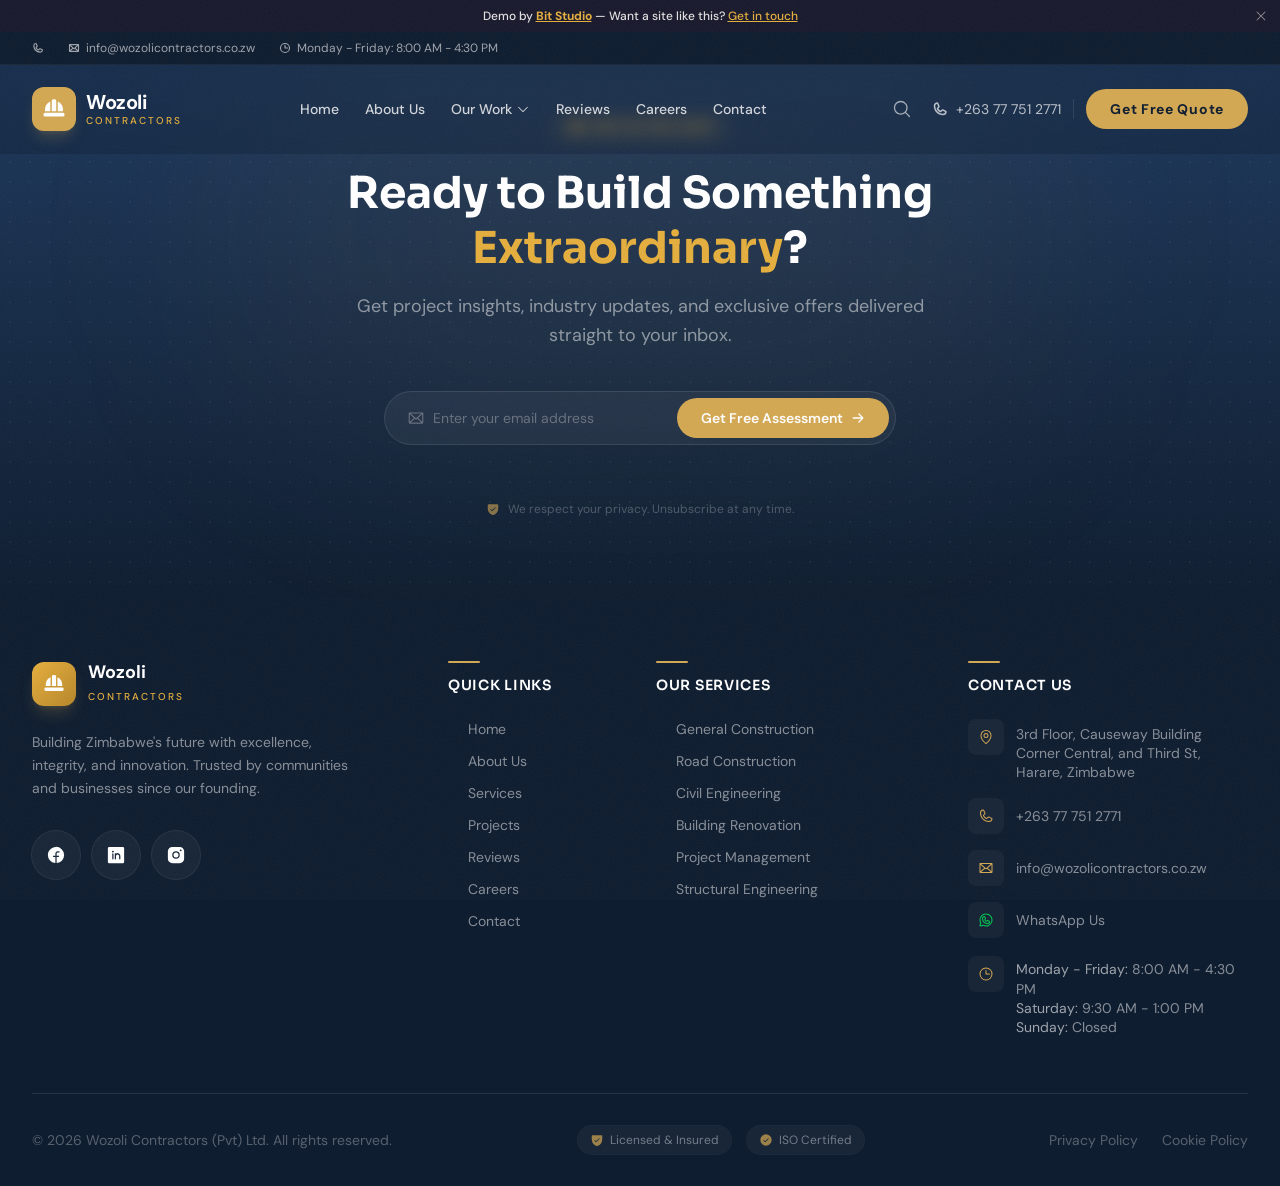
==== index.html @ 94a9c68b "Bit Studio deploy" ====
<!DOCTYPE html>
<html lang="en">
  <head>
    <meta charset="UTF-8" />
    <link rel="icon" type="image/svg+xml" href="/favicon.svg" />
    <meta name="viewport" content="width=device-width, initial-scale=1.0" />
    <meta name="description" content="__META_DESCRIPTION__" />
    <meta name="keywords" content="__META_KEYWORDS__" />
    <meta property="og:title" content="__OG_TITLE__" />
    <meta property="og:description" content="__OG_DESCRIPTION__" />
    <meta property="og:image" content="https://images.unsplash.com/photo-1504307651254-35680f356dfd?w=1200" />
    <meta property="og:type" content="website" />
    <meta name="twitter:card" content="summary_large_image" />
    <title>__PAGE_TITLE__</title>
    <link rel="preconnect" href="https://fonts.googleapis.com" />
    <link rel="preconnect" href="https://fonts.gstatic.com" crossorigin />
    <link href="https://fonts.googleapis.com/css2?family=Outfit:wght@300;400;500;600;700;800;900&family=Space+Grotesk:wght@300;400;500;600;700&family=DM+Sans:wght@300;400;500;600;700&family=Sora:wght@300;400;500;600;700;800&display=swap" rel="stylesheet" />
    <script type="module" crossorigin src="/assets/index-SXyRCr3o.js"></script>
    <link rel="stylesheet" crossorigin href="/assets/index-DjnCHHVt.css">
  </head>
  <body>
    <div id="root"></div>
  </body>
</html>
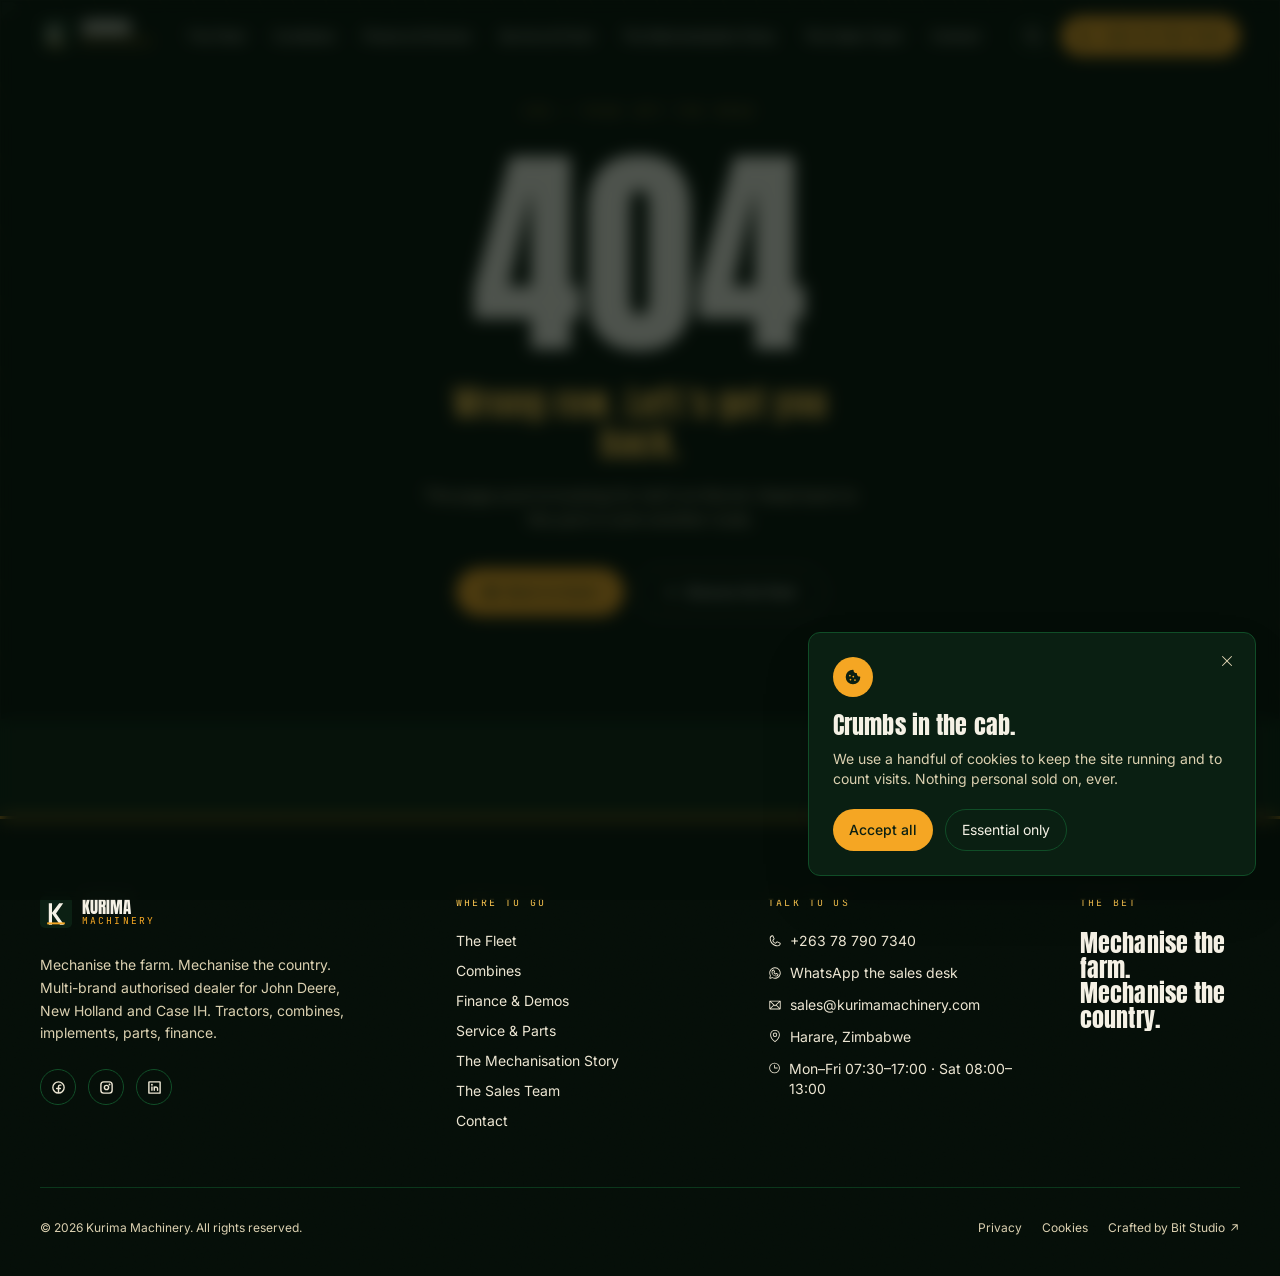
==== commit 48f2dd4e: "Bespoke rebuild — pilot wave" ====
--- a/index.html
+++ b/index.html
@@ -3,20 +3,52 @@
   <head>
     <meta charset="UTF-8" />
     <link rel="icon" type="image/svg+xml" href="/favicon.svg" />
-    <meta name="viewport" content="width=device-width, initial-scale=1.0" />
-    <meta name="description" content="__META_DESCRIPTION__" />
-    <meta name="keywords" content="__META_KEYWORDS__" />
-    <meta property="og:title" content="__OG_TITLE__" />
-    <meta property="og:description" content="__OG_DESCRIPTION__" />
-    <meta property="og:image" content="https://images.unsplash.com/photo-1504307651254-35680f356dfd?w=1200" />
+    <meta name="viewport" content="width=device-width, initial-scale=1.0, viewport-fit=cover" />
+    <meta name="theme-color" content="#0A1F12" />
+
+    <title>Kurima Machinery — John Deere · New Holland · Case IH Dealer | Zimbabwe</title>
+    <meta name="description" content="Multi-brand tractor and combine harvester dealership in Zimbabwe. Authorised John Deere, New Holland and Case IH equipment, parts and service. Mechanise the farm. Mechanise the country." />
+    <meta name="keywords" content="Kurima Machinery, John Deere Zimbabwe, New Holland Zimbabwe, Case IH Zimbabwe, tractor dealer Harare, combine harvester, farm equipment, agricultural machinery Zimbabwe, tractor parts, finance demos" />
+    <meta name="author" content="Kurima Machinery" />
+    <meta name="robots" content="index, follow" />
+
+    <!-- Open Graph -->
     <meta property="og:type" content="website" />
+    <meta property="og:site_name" content="Kurima Machinery" />
+    <meta property="og:title" content="Kurima Machinery — Mechanise the farm. Mechanise the country." />
+    <meta property="og:description" content="Authorised John Deere, New Holland and Case IH tractors and combines. Service, parts, finance and demos across Zimbabwe." />
+    <meta property="og:image" content="https://images.unsplash.com/photo-1606739211185-2c846d734a6d?w=1800&q=80" />
+    <meta property="og:url" content="https://demo-kurima-machinery.onrender.com" />
+
+    <!-- Twitter -->
     <meta name="twitter:card" content="summary_large_image" />
-    <title>__PAGE_TITLE__</title>
+    <meta name="twitter:title" content="Kurima Machinery — Multi-brand Tractor & Combine Dealer" />
+    <meta name="twitter:description" content="John Deere · New Holland · Case IH. Mechanise the farm. Mechanise the country." />
+
+    <!-- Preconnect fonts -->
     <link rel="preconnect" href="https://fonts.googleapis.com" />
     <link rel="preconnect" href="https://fonts.gstatic.com" crossorigin />
-    <link href="https://fonts.googleapis.com/css2?family=Outfit:wght@300;400;500;600;700;800;900&family=Space+Grotesk:wght@300;400;500;600;700&family=DM+Sans:wght@300;400;500;600;700&family=Sora:wght@300;400;500;600;700;800&display=swap" rel="stylesheet" />
-    <script type="module" crossorigin src="/assets/index-SXyRCr3o.js"></script>
-    <link rel="stylesheet" crossorigin href="/assets/index-DjnCHHVt.css">
+    <link href="https://fonts.googleapis.com/css2?family=Anton&family=Inter+Tight:wght@400;500;600;700;800&family=Inter:wght@400;500;600;700&family=JetBrains+Mono:wght@400;500;600&display=swap" rel="stylesheet" />
+
+    <!-- JSON-LD -->
+    <script type="application/ld+json">
+      {
+        "@context": "https://schema.org",
+        "@type": "AutomotiveBusiness",
+        "name": "Kurima Machinery",
+        "description": "Multi-brand tractor and combine harvester dealership: John Deere, New Holland, Case IH. Serving Zimbabwe.",
+        "telephone": "+263787907340",
+        "email": "sales@kurimamachinery.com",
+        "address": {
+          "@type": "PostalAddress",
+          "addressLocality": "Harare",
+          "addressCountry": "ZW"
+        },
+        "areaServed": "Zimbabwe"
+      }
+    </script>
+    <script type="module" crossorigin src="/assets/index-CmF4WWGg.js"></script>
+    <link rel="stylesheet" crossorigin href="/assets/index-Dj3iNRfw.css">
   </head>
   <body>
     <div id="root"></div>
--- a/assets/index-Dj3iNRfw.css
+++ b/assets/index-Dj3iNRfw.css
@@ -0,0 +1 @@
+/*! tailwindcss v4.3.0 | MIT License | https://tailwindcss.com */@layer properties{@supports (((-webkit-hyphens:none)) and (not (margin-trim:inline))) or ((-moz-orient:inline) and (not (color:rgb(from red r g b)))){*,:before,:after,::backdrop{--tw-space-y-reverse:0;--tw-divide-y-reverse:0;--tw-border-style:solid;--tw-gradient-position:initial;--tw-gradient-from:#0000;--tw-gradient-via:#0000;--tw-gradient-to:#0000;--tw-gradient-stops:initial;--tw-gradient-via-stops:initial;--tw-gradient-from-position:0%;--tw-gradient-via-position:50%;--tw-gradient-to-position:100%;--tw-leading:initial;--tw-font-weight:initial;--tw-tracking:initial;--tw-shadow:0 0 #0000;--tw-shadow-color:initial;--tw-shadow-alpha:100%;--tw-inset-shadow:0 0 #0000;--tw-inset-shadow-color:initial;--tw-inset-shadow-alpha:100%;--tw-ring-color:initial;--tw-ring-shadow:0 0 #0000;--tw-inset-ring-color:initial;--tw-inset-ring-shadow:0 0 #0000;--tw-ring-inset:initial;--tw-ring-offset-width:0px;--tw-ring-offset-color:#fff;--tw-ring-offset-shadow:0 0 #0000;--tw-blur:initial;--tw-brightness:initial;--tw-contrast:initial;--tw-grayscale:initial;--tw-hue-rotate:initial;--tw-invert:initial;--tw-opacity:initial;--tw-saturate:initial;--tw-sepia:initial;--tw-drop-shadow:initial;--tw-drop-shadow-color:initial;--tw-drop-shadow-alpha:100%;--tw-drop-shadow-size:initial;--tw-backdrop-blur:initial;--tw-backdrop-brightness:initial;--tw-backdrop-contrast:initial;--tw-backdrop-grayscale:initial;--tw-backdrop-hue-rotate:initial;--tw-backdrop-invert:initial;--tw-backdrop-opacity:initial;--tw-backdrop-saturate:initial;--tw-backdrop-sepia:initial;--tw-duration:initial;--tw-translate-x:0;--tw-translate-y:0;--tw-translate-z:0}}}@layer theme{:root,:host{--font-sans:ui-sans-serif, system-ui, sans-serif, "Apple Color Emoji", "Segoe UI Emoji", "Segoe UI Symbol", "Noto Color Emoji";--font-mono:"JetBrains Mono", ui-monospace, monospace;--color-amber-300:#f5c04d;--color-amber-400:#f5a623;--color-amber-500:#dc8d0b;--color-black:#000;--color-white:#fff;--spacing:.25rem;--container-md:28rem;--container-2xl:42rem;--text-xs:.75rem;--text-xs--line-height:calc(1 / .75);--text-sm:.875rem;--text-sm--line-height:calc(1.25 / .875);--text-base:1rem;--text-base--line-height: 1.5 ;--text-lg:1.125rem;--text-lg--line-height:calc(1.75 / 1.125);--text-xl:1.25rem;--text-xl--line-height:calc(1.75 / 1.25);--text-2xl:1.5rem;--text-2xl--line-height:calc(2 / 1.5);--text-3xl:1.875rem;--text-3xl--line-height: 1.2 ;--text-4xl:2.25rem;--text-4xl--line-height:calc(2.5 / 2.25);--text-5xl:3rem;--text-5xl--line-height:1;--text-6xl:3.75rem;--text-6xl--line-height:1;--text-7xl:4.5rem;--text-7xl--line-height:1;--font-weight-medium:500;--font-weight-bold:700;--tracking-tight:-.025em;--tracking-wide:.025em;--leading-tight:1.25;--leading-relaxed:1.625;--radius-md:.375rem;--radius-lg:.5rem;--radius-xl:.75rem;--animate-bounce:bounce 1s infinite;--blur-sm:8px;--blur-md:12px;--default-transition-duration:.15s;--default-transition-timing-function:cubic-bezier(.4, 0, .2, 1);--default-font-family:var(--font-sans);--default-mono-font-family:var(--font-mono);--color-soil-500:#1b7a3e;--color-soil-700:#104d27;--color-soil-800:#0a361b;--color-soil-900:#0a1f12;--color-soil-950:#050e08;--color-paper-50:#faf7ef;--color-paper-100:#f5f1e5;--color-paper-200:#ece5d2;--color-paper-300:#dbd0b0;--color-ink-700:#1c2c22;--color-ink-500:#4a5950;--color-deere:#367c2b;--color-holland:#003f87;--color-case:#c8001a;--font-display:"Anton", "Impact", sans-serif;--font-heading:"Inter Tight", system-ui, sans-serif;--font-body:"Inter", system-ui, sans-serif}}@layer base{*,:after,:before,::backdrop{box-sizing:border-box;border:0 solid;margin:0;padding:0}::file-selector-button{box-sizing:border-box;border:0 solid;margin:0;padding:0}html,:host{-webkit-text-size-adjust:100%;-moz-tab-size:4;tab-size:4;line-height:1.5;font-family:var(--default-font-family,ui-sans-serif, system-ui, sans-serif, "Apple Color Emoji", "Segoe UI Emoji", "Segoe UI Symbol", "Noto Color Emoji");font-feature-settings:var(--default-font-feature-settings,normal);font-variation-settings:var(--default-font-variation-settings,normal);-webkit-tap-highlight-color:transparent}hr{height:0;color:inherit;border-top-width:1px}abbr:where([title]){-webkit-text-decoration:underline dotted;text-decoration:underline dotted}h1,h2,h3,h4,h5,h6{font-size:inherit;font-weight:inherit}a{color:inherit;-webkit-text-decoration:inherit;text-decoration:inherit}b,strong{font-weight:bolder}code,kbd,samp,pre{font-family:var(--default-mono-font-family,ui-monospace, SFMono-Regular, Menlo, Monaco, Consolas, "Liberation Mono", "Courier New", monospace);font-feature-settings:var(--default-mono-font-feature-settings,normal);font-variation-settings:var(--default-mono-font-variation-settings,normal);font-size:1em}small{font-size:80%}sub,sup{vertical-align:baseline;font-size:75%;line-height:0;position:relative}sub{bottom:-.25em}sup{top:-.5em}table{text-indent:0;border-color:inherit;border-collapse:collapse}:-moz-focusring{outline:auto}progress{vertical-align:baseline}summary{display:list-item}ol,ul,menu{list-style:none}img,svg,video,canvas,audio,iframe,embed,object{vertical-align:middle;display:block}img,video{max-width:100%;height:auto}button,input,select,optgroup,textarea{font:inherit;font-feature-settings:inherit;font-variation-settings:inherit;letter-spacing:inherit;color:inherit;opacity:1;background-color:#0000;border-radius:0}::file-selector-button{font:inherit;font-feature-settings:inherit;font-variation-settings:inherit;letter-spacing:inherit;color:inherit;opacity:1;background-color:#0000;border-radius:0}:where(select:is([multiple],[size])) optgroup{font-weight:bolder}:where(select:is([multiple],[size])) optgroup option{padding-inline-start:20px}::file-selector-button{margin-inline-end:4px}::placeholder{opacity:1}@supports (not ((-webkit-appearance:-apple-pay-button))) or (contain-intrinsic-size:1px){::placeholder{color:currentColor}@supports (color:color-mix(in lab,red,red)){::placeholder{color:color-mix(in oklab,currentcolor 50%,transparent)}}}textarea{resize:vertical}::-webkit-search-decoration{-webkit-appearance:none}::-webkit-date-and-time-value{min-height:1lh;text-align:inherit}::-webkit-datetime-edit{display:inline-flex}::-webkit-datetime-edit-fields-wrapper{padding:0}::-webkit-datetime-edit{padding-block:0}::-webkit-datetime-edit-year-field{padding-block:0}::-webkit-datetime-edit-month-field{padding-block:0}::-webkit-datetime-edit-day-field{padding-block:0}::-webkit-datetime-edit-hour-field{padding-block:0}::-webkit-datetime-edit-minute-field{padding-block:0}::-webkit-datetime-edit-second-field{padding-block:0}::-webkit-datetime-edit-millisecond-field{padding-block:0}::-webkit-datetime-edit-meridiem-field{padding-block:0}::-webkit-calendar-picker-indicator{line-height:1}:-moz-ui-invalid{box-shadow:none}button,input:where([type=button],[type=reset],[type=submit]){-webkit-appearance:button;-moz-appearance:button;appearance:button}::file-selector-button{-webkit-appearance:button;-moz-appearance:button;appearance:button}::-webkit-inner-spin-button{height:auto}::-webkit-outer-spin-button{height:auto}[hidden]:where(:not([hidden=until-found])){display:none!important}}@layer components;@layer utilities{.absolute{position:absolute}.fixed{position:fixed}.relative{position:relative}.static{position:static}.inset-0{inset:calc(var(--spacing) * 0)}.inset-x-0{inset-inline:calc(var(--spacing) * 0)}.inset-x-4{inset-inline:calc(var(--spacing) * 4)}.-top-6{top:calc(var(--spacing) * -6)}.top-0{top:calc(var(--spacing) * 0)}.top-1{top:calc(var(--spacing) * 1)}.top-2{top:calc(var(--spacing) * 2)}.top-3{top:calc(var(--spacing) * 3)}.top-4{top:calc(var(--spacing) * 4)}.top-5{top:calc(var(--spacing) * 5)}.top-10{top:calc(var(--spacing) * 10)}.top-20{top:calc(var(--spacing) * 20)}.-right-6{right:calc(var(--spacing) * -6)}.-right-10{right:calc(var(--spacing) * -10)}.right-0{right:calc(var(--spacing) * 0)}.right-3{right:calc(var(--spacing) * 3)}.right-4{right:calc(var(--spacing) * 4)}.right-6{right:calc(var(--spacing) * 6)}.-bottom-6{bottom:calc(var(--spacing) * -6)}.-bottom-10{bottom:calc(var(--spacing) * -10)}.bottom-0{bottom:calc(var(--spacing) * 0)}.bottom-2{bottom:calc(var(--spacing) * 2)}.bottom-4{bottom:calc(var(--spacing) * 4)}.bottom-6{bottom:calc(var(--spacing) * 6)}.-left-6{left:calc(var(--spacing) * -6)}.-left-10{left:calc(var(--spacing) * -10)}.left-0{left:calc(var(--spacing) * 0)}.left-1\.5{left:calc(var(--spacing) * 1.5)}.left-3{left:calc(var(--spacing) * 3)}.left-5{left:calc(var(--spacing) * 5)}.z-40{z-index:40}.z-50{z-index:50}.z-\[60\]{z-index:60}.z-\[61\]{z-index:61}.mx-auto{margin-inline:auto}.mt-0\.5{margin-top:calc(var(--spacing) * .5)}.mt-1{margin-top:calc(var(--spacing) * 1)}.mt-2{margin-top:calc(var(--spacing) * 2)}.mt-3{margin-top:calc(var(--spacing) * 3)}.mt-4{margin-top:calc(var(--spacing) * 4)}.mt-5{margin-top:calc(var(--spacing) * 5)}.mt-6{margin-top:calc(var(--spacing) * 6)}.mt-7{margin-top:calc(var(--spacing) * 7)}.mt-8{margin-top:calc(var(--spacing) * 8)}.mt-9{margin-top:calc(var(--spacing) * 9)}.mt-10{margin-top:calc(var(--spacing) * 10)}.mt-12{margin-top:calc(var(--spacing) * 12)}.mt-14{margin-top:calc(var(--spacing) * 14)}.mt-16{margin-top:calc(var(--spacing) * 16)}.mt-24{margin-top:calc(var(--spacing) * 24)}.mr-3{margin-right:calc(var(--spacing) * 3)}.mb-1{margin-bottom:calc(var(--spacing) * 1)}.mb-1\.5{margin-bottom:calc(var(--spacing) * 1.5)}.mb-2{margin-bottom:calc(var(--spacing) * 2)}.mb-3{margin-bottom:calc(var(--spacing) * 3)}.mb-4{margin-bottom:calc(var(--spacing) * 4)}.mb-5{margin-bottom:calc(var(--spacing) * 5)}.mb-6{margin-bottom:calc(var(--spacing) * 6)}.mb-7{margin-bottom:calc(var(--spacing) * 7)}.mb-8{margin-bottom:calc(var(--spacing) * 8)}.mb-10{margin-bottom:calc(var(--spacing) * 10)}.mb-12{margin-bottom:calc(var(--spacing) * 12)}.mb-14{margin-bottom:calc(var(--spacing) * 14)}.block{display:block}.flex{display:flex}.grid{display:grid}.hidden{display:none}.inline{display:inline}.inline-block{display:inline-block}.inline-flex{display:inline-flex}.aspect-\[3\/4\]{aspect-ratio:3/4}.aspect-\[4\/3\]{aspect-ratio:4/3}.aspect-\[4\/5\]{aspect-ratio:4/5}.aspect-\[16\/8\]{aspect-ratio:16/8}.aspect-\[16\/9\]{aspect-ratio:16/9}.aspect-\[16\/10\]{aspect-ratio:16/10}.aspect-\[16\/11\]{aspect-ratio:16/11}.h-1{height:calc(var(--spacing) * 1)}.h-1\.5{height:calc(var(--spacing) * 1.5)}.h-4{height:calc(var(--spacing) * 4)}.h-7{height:calc(var(--spacing) * 7)}.h-8{height:calc(var(--spacing) * 8)}.h-9{height:calc(var(--spacing) * 9)}.h-10{height:calc(var(--spacing) * 10)}.h-11{height:calc(var(--spacing) * 11)}.h-12{height:calc(var(--spacing) * 12)}.h-14{height:calc(var(--spacing) * 14)}.h-16{height:calc(var(--spacing) * 16)}.h-24{height:calc(var(--spacing) * 24)}.h-\[3px\]{height:3px}.h-\[72px\]{height:72px}.h-full{height:100%}.h-px{height:1px}.max-h-\[60vh\]{max-height:60vh}.max-h-\[80vh\]{max-height:80vh}.min-h-\[68vh\]{min-height:68vh}.min-h-\[70vh\]{min-height:70vh}.min-h-\[72vh\]{min-height:72vh}.min-h-\[78vh\]{min-height:78vh}.min-h-\[80vh\]{min-height:80vh}.min-h-\[100vh\],.min-h-screen{min-height:100vh}.w-1\.5{width:calc(var(--spacing) * 1.5)}.w-4{width:calc(var(--spacing) * 4)}.w-6{width:calc(var(--spacing) * 6)}.w-7{width:calc(var(--spacing) * 7)}.w-8{width:calc(var(--spacing) * 8)}.w-9{width:calc(var(--spacing) * 9)}.w-10{width:calc(var(--spacing) * 10)}.w-11{width:calc(var(--spacing) * 11)}.w-12{width:calc(var(--spacing) * 12)}.w-14{width:calc(var(--spacing) * 14)}.w-16{width:calc(var(--spacing) * 16)}.w-20{width:calc(var(--spacing) * 20)}.w-24{width:calc(var(--spacing) * 24)}.w-\[34\%\]{width:34%}.w-full{width:100%}.w-px{width:1px}.max-w-\[18ch\]{max-width:18ch}.max-w-\[20ch\]{max-width:20ch}.max-w-\[24ch\]{max-width:24ch}.max-w-\[34ch\]{max-width:34ch}.max-w-\[36ch\]{max-width:36ch}.max-w-\[38ch\]{max-width:38ch}.max-w-\[40ch\]{max-width:40ch}.max-w-\[44ch\]{max-width:44ch}.max-w-\[52ch\]{max-width:52ch}.max-w-\[56ch\]{max-width:56ch}.max-w-\[58ch\]{max-width:58ch}.max-w-\[60ch\]{max-width:60ch}.max-w-\[64ch\]{max-width:64ch}.max-w-\[160px\]{max-width:160px}.max-w-\[200px\]{max-width:200px}.max-w-\[260px\]{max-width:260px}.max-w-\[1080px\]{max-width:1080px}.max-w-\[1180px\]{max-width:1180px}.max-w-\[1480px\]{max-width:1480px}.max-w-md{max-width:var(--container-md)}.min-w-0{min-width:calc(var(--spacing) * 0)}.flex-1{flex:1}.shrink-0{flex-shrink:0}.rotate-180{rotate:180deg}.animate-bounce{animation:var(--animate-bounce)}.resize-none{resize:none}.grid-cols-1{grid-template-columns:repeat(1,minmax(0,1fr))}.grid-cols-2{grid-template-columns:repeat(2,minmax(0,1fr))}.grid-cols-3{grid-template-columns:repeat(3,minmax(0,1fr))}.flex-col{flex-direction:column}.flex-wrap{flex-wrap:wrap}.items-center{align-items:center}.items-end{align-items:flex-end}.items-start{align-items:flex-start}.items-stretch{align-items:stretch}.justify-between{justify-content:space-between}.justify-center{justify-content:center}.justify-end{justify-content:flex-end}.gap-1{gap:calc(var(--spacing) * 1)}.gap-1\.5{gap:calc(var(--spacing) * 1.5)}.gap-2{gap:calc(var(--spacing) * 2)}.gap-2\.5{gap:calc(var(--spacing) * 2.5)}.gap-3{gap:calc(var(--spacing) * 3)}.gap-4{gap:calc(var(--spacing) * 4)}.gap-5{gap:calc(var(--spacing) * 5)}.gap-6{gap:calc(var(--spacing) * 6)}.gap-7{gap:calc(var(--spacing) * 7)}.gap-8{gap:calc(var(--spacing) * 8)}.gap-10{gap:calc(var(--spacing) * 10)}.gap-12{gap:calc(var(--spacing) * 12)}:where(.space-y-2>:not(:last-child)){--tw-space-y-reverse:0;margin-block-start:calc(calc(var(--spacing) * 2) * var(--tw-space-y-reverse));margin-block-end:calc(calc(var(--spacing) * 2) * calc(1 - var(--tw-space-y-reverse)))}:where(.space-y-2\.5>:not(:last-child)){--tw-space-y-reverse:0;margin-block-start:calc(calc(var(--spacing) * 2.5) * var(--tw-space-y-reverse));margin-block-end:calc(calc(var(--spacing) * 2.5) * calc(1 - var(--tw-space-y-reverse)))}:where(.space-y-3>:not(:last-child)){--tw-space-y-reverse:0;margin-block-start:calc(calc(var(--spacing) * 3) * var(--tw-space-y-reverse));margin-block-end:calc(calc(var(--spacing) * 3) * calc(1 - var(--tw-space-y-reverse)))}:where(.space-y-4>:not(:last-child)){--tw-space-y-reverse:0;margin-block-start:calc(calc(var(--spacing) * 4) * var(--tw-space-y-reverse));margin-block-end:calc(calc(var(--spacing) * 4) * calc(1 - var(--tw-space-y-reverse)))}:where(.space-y-5>:not(:last-child)){--tw-space-y-reverse:0;margin-block-start:calc(calc(var(--spacing) * 5) * var(--tw-space-y-reverse));margin-block-end:calc(calc(var(--spacing) * 5) * calc(1 - var(--tw-space-y-reverse)))}:where(.space-y-6>:not(:last-child)){--tw-space-y-reverse:0;margin-block-start:calc(calc(var(--spacing) * 6) * var(--tw-space-y-reverse));margin-block-end:calc(calc(var(--spacing) * 6) * calc(1 - var(--tw-space-y-reverse)))}:where(.space-y-12>:not(:last-child)){--tw-space-y-reverse:0;margin-block-start:calc(calc(var(--spacing) * 12) * var(--tw-space-y-reverse));margin-block-end:calc(calc(var(--spacing) * 12) * calc(1 - var(--tw-space-y-reverse)))}:where(.divide-y>:not(:last-child)){--tw-divide-y-reverse:0;border-bottom-style:var(--tw-border-style);border-top-style:var(--tw-border-style);border-top-width:calc(1px * var(--tw-divide-y-reverse));border-bottom-width:calc(1px * calc(1 - var(--tw-divide-y-reverse)))}:where(.divide-\[var\(--color-paper-300\)\]>:not(:last-child)){border-color:var(--color-paper-300)}:where(.divide-\[var\(--color-soil-800\)\]>:not(:last-child)){border-color:var(--color-soil-800)}.truncate{text-overflow:ellipsis;white-space:nowrap;overflow:hidden}.overflow-hidden{overflow:hidden}.overflow-y-auto{overflow-y:auto}.rounded-full{border-radius:3.40282e38px}.rounded-lg{border-radius:var(--radius-lg)}.rounded-md{border-radius:var(--radius-md)}.rounded-xl{border-radius:var(--radius-xl)}.border{border-style:var(--tw-border-style);border-width:1px}.border-0{border-style:var(--tw-border-style);border-width:0}.border-4{border-style:var(--tw-border-style);border-width:4px}.border-y{border-block-style:var(--tw-border-style);border-block-width:1px}.border-t{border-top-style:var(--tw-border-style);border-top-width:1px}.border-b{border-bottom-style:var(--tw-border-style);border-bottom-width:1px}.border-l-2{border-left-style:var(--tw-border-style);border-left-width:2px}.border-l-\[3px\]{border-left-style:var(--tw-border-style);border-left-width:3px}.border-\[var\(--color-amber-400\)\]{border-color:var(--color-amber-400)}.border-\[var\(--color-amber-500\)\]{border-color:var(--color-amber-500)}.border-\[var\(--color-paper-200\)\]\/40{border-color:#ece5d266}@supports (color:color-mix(in lab,red,red)){.border-\[var\(--color-paper-200\)\]\/40{border-color:color-mix(in oklab,var(--color-paper-200) 40%,transparent)}}.border-\[var\(--color-paper-300\)\]{border-color:var(--color-paper-300)}.border-\[var\(--color-soil-700\)\]{border-color:var(--color-soil-700)}.border-\[var\(--color-soil-800\)\]{border-color:var(--color-soil-800)}.border-\[var\(--color-soil-800\)\]\/60{border-color:#0a361b99}@supports (color:color-mix(in lab,red,red)){.border-\[var\(--color-soil-800\)\]\/60{border-color:color-mix(in oklab,var(--color-soil-800) 60%,transparent)}}.border-\[var\(--color-soil-900\)\]{border-color:var(--color-soil-900)}.border-current{border-color:currentColor}.border-white\/20{border-color:#fff3}@supports (color:color-mix(in lab,red,red)){.border-white\/20{border-color:color-mix(in oklab,var(--color-white) 20%,transparent)}}.bg-\[\#25D366\]{background-color:#25d366}.bg-\[var\(--color-amber-300\)\]{background-color:var(--color-amber-300)}.bg-\[var\(--color-amber-400\)\]{background-color:var(--color-amber-400)}.bg-\[var\(--color-amber-400\)\]\/15{background-color:#f5a62326}@supports (color:color-mix(in lab,red,red)){.bg-\[var\(--color-amber-400\)\]\/15{background-color:color-mix(in oklab,var(--color-amber-400) 15%,transparent)}}.bg-\[var\(--color-paper-100\)\]{background-color:var(--color-paper-100)}.bg-\[var\(--color-paper-200\)\]{background-color:var(--color-paper-200)}.bg-\[var\(--color-soil-700\)\]{background-color:var(--color-soil-700)}.bg-\[var\(--color-soil-800\)\]{background-color:var(--color-soil-800)}.bg-\[var\(--color-soil-900\)\]{background-color:var(--color-soil-900)}.bg-\[var\(--color-soil-950\)\]{background-color:var(--color-soil-950)}.bg-\[var\(--color-soil-950\)\]\/70{background-color:#050e08b3}@supports (color:color-mix(in lab,red,red)){.bg-\[var\(--color-soil-950\)\]\/70{background-color:color-mix(in oklab,var(--color-soil-950) 70%,transparent)}}.bg-\[var\(--color-soil-950\)\]\/80{background-color:#050e08cc}@supports (color:color-mix(in lab,red,red)){.bg-\[var\(--color-soil-950\)\]\/80{background-color:color-mix(in oklab,var(--color-soil-950) 80%,transparent)}}.bg-\[var\(--color-soil-950\)\]\/85{background-color:#050e08d9}@supports (color:color-mix(in lab,red,red)){.bg-\[var\(--color-soil-950\)\]\/85{background-color:color-mix(in oklab,var(--color-soil-950) 85%,transparent)}}.bg-\[var\(--color-soil-950\)\]\/92{background-color:#050e08eb}@supports (color:color-mix(in lab,red,red)){.bg-\[var\(--color-soil-950\)\]\/92{background-color:color-mix(in oklab,var(--color-soil-950) 92%,transparent)}}.bg-soil-950\/70{background-color:#050e08b3}@supports (color:color-mix(in lab,red,red)){.bg-soil-950\/70{background-color:color-mix(in oklab,var(--color-soil-950) 70%,transparent)}}.bg-transparent{background-color:#0000}.bg-white{background-color:var(--color-white)}.bg-white\/10{background-color:#ffffff1a}@supports (color:color-mix(in lab,red,red)){.bg-white\/10{background-color:color-mix(in oklab,var(--color-white) 10%,transparent)}}.bg-gradient-to-b{--tw-gradient-position:to bottom in oklab;background-image:linear-gradient(var(--tw-gradient-stops))}.bg-gradient-to-r{--tw-gradient-position:to right in oklab;background-image:linear-gradient(var(--tw-gradient-stops))}.bg-gradient-to-t{--tw-gradient-position:to top in oklab;background-image:linear-gradient(var(--tw-gradient-stops))}.bg-gradient-to-tr{--tw-gradient-position:to top right in oklab;background-image:linear-gradient(var(--tw-gradient-stops))}.from-\[var\(--color-soil-950\)\]{--tw-gradient-from:var(--color-soil-950);--tw-gradient-stops:var(--tw-gradient-via-stops,var(--tw-gradient-position), var(--tw-gradient-from) var(--tw-gradient-from-position), var(--tw-gradient-to) var(--tw-gradient-to-position))}.from-black\/70{--tw-gradient-from:#000000b3}@supports (color:color-mix(in lab,red,red)){.from-black\/70{--tw-gradient-from:color-mix(in oklab, var(--color-black) 70%, transparent)}}.from-black\/70{--tw-gradient-stops:var(--tw-gradient-via-stops,var(--tw-gradient-position), var(--tw-gradient-from) var(--tw-gradient-from-position), var(--tw-gradient-to) var(--tw-gradient-to-position))}.from-black\/75{--tw-gradient-from:#000000bf}@supports (color:color-mix(in lab,red,red)){.from-black\/75{--tw-gradient-from:color-mix(in oklab, var(--color-black) 75%, transparent)}}.from-black\/75{--tw-gradient-stops:var(--tw-gradient-via-stops,var(--tw-gradient-position), var(--tw-gradient-from) var(--tw-gradient-from-position), var(--tw-gradient-to) var(--tw-gradient-to-position))}.from-black\/80{--tw-gradient-from:#000c}@supports (color:color-mix(in lab,red,red)){.from-black\/80{--tw-gradient-from:color-mix(in oklab, var(--color-black) 80%, transparent)}}.from-black\/80{--tw-gradient-stops:var(--tw-gradient-via-stops,var(--tw-gradient-position), var(--tw-gradient-from) var(--tw-gradient-from-position), var(--tw-gradient-to) var(--tw-gradient-to-position))}.from-black\/85{--tw-gradient-from:#000000d9}@supports (color:color-mix(in lab,red,red)){.from-black\/85{--tw-gradient-from:color-mix(in oklab, var(--color-black) 85%, transparent)}}.from-black\/85{--tw-gradient-stops:var(--tw-gradient-via-stops,var(--tw-gradient-position), var(--tw-gradient-from) var(--tw-gradient-from-position), var(--tw-gradient-to) var(--tw-gradient-to-position))}.from-transparent{--tw-gradient-from:transparent;--tw-gradient-stops:var(--tw-gradient-via-stops,var(--tw-gradient-position), var(--tw-gradient-from) var(--tw-gradient-from-position), var(--tw-gradient-to) var(--tw-gradient-to-position))}.via-\[var\(--color-soil-950\)\]\/55{--tw-gradient-via:#050e088c}@supports (color:color-mix(in lab,red,red)){.via-\[var\(--color-soil-950\)\]\/55{--tw-gradient-via:color-mix(in oklab, var(--color-soil-950) 55%, transparent)}}.via-\[var\(--color-soil-950\)\]\/55{--tw-gradient-via-stops:var(--tw-gradient-position), var(--tw-gradient-from) var(--tw-gradient-from-position), var(--tw-gradient-via) var(--tw-gradient-via-position), var(--tw-gradient-to) var(--tw-gradient-to-position);--tw-gradient-stops:var(--tw-gradient-via-stops)}.via-\[var\(--color-soil-950\)\]\/60{--tw-gradient-via:#050e0899}@supports (color:color-mix(in lab,red,red)){.via-\[var\(--color-soil-950\)\]\/60{--tw-gradient-via:color-mix(in oklab, var(--color-soil-950) 60%, transparent)}}.via-\[var\(--color-soil-950\)\]\/60{--tw-gradient-via-stops:var(--tw-gradient-position), var(--tw-gradient-from) var(--tw-gradient-from-position), var(--tw-gradient-via) var(--tw-gradient-via-position), var(--tw-gradient-to) var(--tw-gradient-to-position);--tw-gradient-stops:var(--tw-gradient-via-stops)}.via-black\/25{--tw-gradient-via:#00000040}@supports (color:color-mix(in lab,red,red)){.via-black\/25{--tw-gradient-via:color-mix(in oklab, var(--color-black) 25%, transparent)}}.via-black\/25{--tw-gradient-via-stops:var(--tw-gradient-position), var(--tw-gradient-from) var(--tw-gradient-from-position), var(--tw-gradient-via) var(--tw-gradient-via-position), var(--tw-gradient-to) var(--tw-gradient-to-position);--tw-gradient-stops:var(--tw-gradient-via-stops)}.via-black\/30{--tw-gradient-via:#0000004d}@supports (color:color-mix(in lab,red,red)){.via-black\/30{--tw-gradient-via:color-mix(in oklab, var(--color-black) 30%, transparent)}}.via-black\/30{--tw-gradient-via-stops:var(--tw-gradient-position), var(--tw-gradient-from) var(--tw-gradient-from-position), var(--tw-gradient-via) var(--tw-gradient-via-position), var(--tw-gradient-to) var(--tw-gradient-to-position);--tw-gradient-stops:var(--tw-gradient-via-stops)}.via-black\/40{--tw-gradient-via:#0006}@supports (color:color-mix(in lab,red,red)){.via-black\/40{--tw-gradient-via:color-mix(in oklab, var(--color-black) 40%, transparent)}}.via-black\/40{--tw-gradient-via-stops:var(--tw-gradient-position), var(--tw-gradient-from) var(--tw-gradient-from-position), var(--tw-gradient-via) var(--tw-gradient-via-position), var(--tw-gradient-to) var(--tw-gradient-to-position);--tw-gradient-stops:var(--tw-gradient-via-stops)}.via-transparent{--tw-gradient-via:transparent;--tw-gradient-via-stops:var(--tw-gradient-position), var(--tw-gradient-from) var(--tw-gradient-from-position), var(--tw-gradient-via) var(--tw-gradient-via-position), var(--tw-gradient-to) var(--tw-gradient-to-position);--tw-gradient-stops:var(--tw-gradient-via-stops)}.to-\[var\(--color-soil-950\)\]{--tw-gradient-to:var(--color-soil-950);--tw-gradient-stops:var(--tw-gradient-via-stops,var(--tw-gradient-position), var(--tw-gradient-from) var(--tw-gradient-from-position), var(--tw-gradient-to) var(--tw-gradient-to-position))}.to-\[var\(--color-soil-950\)\]\/70{--tw-gradient-to:#050e08b3}@supports (color:color-mix(in lab,red,red)){.to-\[var\(--color-soil-950\)\]\/70{--tw-gradient-to:color-mix(in oklab, var(--color-soil-950) 70%, transparent)}}.to-\[var\(--color-soil-950\)\]\/70{--tw-gradient-stops:var(--tw-gradient-via-stops,var(--tw-gradient-position), var(--tw-gradient-from) var(--tw-gradient-from-position), var(--tw-gradient-to) var(--tw-gradient-to-position))}.to-transparent{--tw-gradient-to:transparent;--tw-gradient-stops:var(--tw-gradient-via-stops,var(--tw-gradient-position), var(--tw-gradient-from) var(--tw-gradient-from-position), var(--tw-gradient-to) var(--tw-gradient-to-position))}.object-cover{object-fit:cover}.object-center{object-position:center}.p-4{padding:calc(var(--spacing) * 4)}.p-5{padding:calc(var(--spacing) * 5)}.p-6{padding:calc(var(--spacing) * 6)}.p-7{padding:calc(var(--spacing) * 7)}.p-8{padding:calc(var(--spacing) * 8)}.px-2\.5{padding-inline:calc(var(--spacing) * 2.5)}.px-3{padding-inline:calc(var(--spacing) * 3)}.px-4{padding-inline:calc(var(--spacing) * 4)}.px-5{padding-inline:calc(var(--spacing) * 5)}.px-6{padding-inline:calc(var(--spacing) * 6)}.px-7{padding-inline:calc(var(--spacing) * 7)}.py-1{padding-block:calc(var(--spacing) * 1)}.py-1\.5{padding-block:calc(var(--spacing) * 1.5)}.py-2{padding-block:calc(var(--spacing) * 2)}.py-2\.5{padding-block:calc(var(--spacing) * 2.5)}.py-3{padding-block:calc(var(--spacing) * 3)}.py-3\.5{padding-block:calc(var(--spacing) * 3.5)}.py-4{padding-block:calc(var(--spacing) * 4)}.py-5{padding-block:calc(var(--spacing) * 5)}.py-6{padding-block:calc(var(--spacing) * 6)}.py-10{padding-block:calc(var(--spacing) * 10)}.py-16{padding-block:calc(var(--spacing) * 16)}.py-20{padding-block:calc(var(--spacing) * 20)}.py-24{padding-block:calc(var(--spacing) * 24)}.pt-1\.5{padding-top:calc(var(--spacing) * 1.5)}.pt-5{padding-top:calc(var(--spacing) * 5)}.pt-6{padding-top:calc(var(--spacing) * 6)}.pt-8{padding-top:calc(var(--spacing) * 8)}.pt-20{padding-top:calc(var(--spacing) * 20)}.pt-28{padding-top:calc(var(--spacing) * 28)}.pt-32{padding-top:calc(var(--spacing) * 32)}.pr-4{padding-right:calc(var(--spacing) * 4)}.pb-1{padding-bottom:calc(var(--spacing) * 1)}.pb-5{padding-bottom:calc(var(--spacing) * 5)}.pb-10{padding-bottom:calc(var(--spacing) * 10)}.pb-12{padding-bottom:calc(var(--spacing) * 12)}.pb-14{padding-bottom:calc(var(--spacing) * 14)}.pb-16{padding-bottom:calc(var(--spacing) * 16)}.pl-4{padding-left:calc(var(--spacing) * 4)}.pl-5{padding-left:calc(var(--spacing) * 5)}.pl-12{padding-left:calc(var(--spacing) * 12)}.text-center{text-align:center}.text-left{text-align:left}.align-middle{vertical-align:middle}.font-display{font-family:var(--font-display)}.font-heading{font-family:var(--font-heading)}.font-mono{font-family:var(--font-mono)}.text-2xl{font-size:var(--text-2xl);line-height:var(--tw-leading,var(--text-2xl--line-height))}.text-3xl{font-size:var(--text-3xl);line-height:var(--tw-leading,var(--text-3xl--line-height))}.text-4xl{font-size:var(--text-4xl);line-height:var(--tw-leading,var(--text-4xl--line-height))}.text-5xl{font-size:var(--text-5xl);line-height:var(--tw-leading,var(--text-5xl--line-height))}.text-6xl{font-size:var(--text-6xl);line-height:var(--tw-leading,var(--text-6xl--line-height))}.text-base{font-size:var(--text-base);line-height:var(--tw-leading,var(--text-base--line-height))}.text-lg{font-size:var(--text-lg);line-height:var(--tw-leading,var(--text-lg--line-height))}.text-sm{font-size:var(--text-sm);line-height:var(--tw-leading,var(--text-sm--line-height))}.text-xl{font-size:var(--text-xl);line-height:var(--tw-leading,var(--text-xl--line-height))}.text-xs{font-size:var(--text-xs);line-height:var(--tw-leading,var(--text-xs--line-height))}.text-\[0\.6rem\]{font-size:.6rem}.text-\[0\.7rem\]{font-size:.7rem}.text-\[0\.55rem\]{font-size:.55rem}.text-\[0\.58rem\]{font-size:.58rem}.text-\[0\.62rem\]{font-size:.62rem}.text-\[0\.68rem\]{font-size:.68rem}.text-\[0\.72rem\]{font-size:.72rem}.text-\[0\.85rem\]{font-size:.85rem}.text-\[0\.95rem\]{font-size:.95rem}.text-\[1\.05rem\]{font-size:1.05rem}.text-\[2\.6rem\]{font-size:2.6rem}.text-\[3\.2rem\]{font-size:3.2rem}.text-\[3\.4rem\]{font-size:3.4rem}.text-\[3rem\]{font-size:3rem}.text-\[6rem\]{font-size:6rem}.leading-\[0\.9\]{--tw-leading:.9;line-height:.9}.leading-\[0\.88\]{--tw-leading:.88;line-height:.88}.leading-\[0\.92\]{--tw-leading:.92;line-height:.92}.leading-\[0\.95\]{--tw-leading:.95;line-height:.95}.leading-\[1\.05\]{--tw-leading:1.05;line-height:1.05}.leading-\[1\],.leading-none{--tw-leading:1;line-height:1}.leading-relaxed{--tw-leading:var(--leading-relaxed);line-height:var(--leading-relaxed)}.leading-tight{--tw-leading:var(--leading-tight);line-height:var(--leading-tight)}.font-bold{--tw-font-weight:var(--font-weight-bold);font-weight:var(--font-weight-bold)}.font-medium{--tw-font-weight:var(--font-weight-medium);font-weight:var(--font-weight-medium)}.tracking-\[0\.2em\]{--tw-tracking:.2em;letter-spacing:.2em}.tracking-\[0\.3em\]{--tw-tracking:.3em;letter-spacing:.3em}.tracking-\[0\.18em\]{--tw-tracking:.18em;letter-spacing:.18em}.tracking-\[0\.22em\]{--tw-tracking:.22em;letter-spacing:.22em}.tracking-\[0\.25em\]{--tw-tracking:.25em;letter-spacing:.25em}.tracking-\[0\.28em\]{--tw-tracking:.28em;letter-spacing:.28em}.tracking-tight{--tw-tracking:var(--tracking-tight);letter-spacing:var(--tracking-tight)}.tracking-wide{--tw-tracking:var(--tracking-wide);letter-spacing:var(--tracking-wide)}.whitespace-nowrap{white-space:nowrap}.text-\[var\(--color-amber-300\)\]{color:var(--color-amber-300)}.text-\[var\(--color-amber-500\)\]{color:var(--color-amber-500)}.text-\[var\(--color-ink-500\)\]{color:var(--color-ink-500)}.text-\[var\(--color-ink-700\)\]{color:var(--color-ink-700)}.text-\[var\(--color-paper-50\)\]{color:var(--color-paper-50)}.text-\[var\(--color-paper-100\)\]{color:var(--color-paper-100)}.text-\[var\(--color-paper-100\)\]\/55{color:#f5f1e58c}@supports (color:color-mix(in lab,red,red)){.text-\[var\(--color-paper-100\)\]\/55{color:color-mix(in oklab,var(--color-paper-100) 55%,transparent)}}.text-\[var\(--color-paper-100\)\]\/80{color:#f5f1e5cc}@supports (color:color-mix(in lab,red,red)){.text-\[var\(--color-paper-100\)\]\/80{color:color-mix(in oklab,var(--color-paper-100) 80%,transparent)}}.text-\[var\(--color-paper-100\)\]\/85{color:#f5f1e5d9}@supports (color:color-mix(in lab,red,red)){.text-\[var\(--color-paper-100\)\]\/85{color:color-mix(in oklab,var(--color-paper-100) 85%,transparent)}}.text-\[var\(--color-paper-200\)\]{color:var(--color-paper-200)}.text-\[var\(--color-paper-300\)\]{color:var(--color-paper-300)}.text-\[var\(--color-paper-300\)\]\/60{color:#dbd0b099}@supports (color:color-mix(in lab,red,red)){.text-\[var\(--color-paper-300\)\]\/60{color:color-mix(in oklab,var(--color-paper-300) 60%,transparent)}}.text-\[var\(--color-soil-700\)\]{color:var(--color-soil-700)}.text-\[var\(--color-soil-900\)\]{color:var(--color-soil-900)}.text-white{color:var(--color-white)}.text-white\/80{color:#fffc}@supports (color:color-mix(in lab,red,red)){.text-white\/80{color:color-mix(in oklab,var(--color-white) 80%,transparent)}}.text-white\/85{color:#ffffffd9}@supports (color:color-mix(in lab,red,red)){.text-white\/85{color:color-mix(in oklab,var(--color-white) 85%,transparent)}}.uppercase{text-transform:uppercase}.not-italic{font-style:normal}.underline{text-decoration-line:underline}.opacity-25{opacity:.25}.opacity-30{opacity:.3}.opacity-40{opacity:.4}.opacity-50{opacity:.5}.opacity-55{opacity:.55}.opacity-60{opacity:.6}.opacity-70{opacity:.7}.shadow-2xl{--tw-shadow:0 25px 50px -12px var(--tw-shadow-color,#00000040);box-shadow:var(--tw-inset-shadow),var(--tw-inset-ring-shadow),var(--tw-ring-offset-shadow),var(--tw-ring-shadow),var(--tw-shadow)}.shadow-lg{--tw-shadow:0 10px 15px -3px var(--tw-shadow-color,#0000001a), 0 4px 6px -4px var(--tw-shadow-color,#0000001a);box-shadow:var(--tw-inset-shadow),var(--tw-inset-ring-shadow),var(--tw-ring-offset-shadow),var(--tw-ring-shadow),var(--tw-shadow)}.ring{--tw-ring-shadow:var(--tw-ring-inset,) 0 0 0 calc(1px + var(--tw-ring-offset-width)) var(--tw-ring-color,currentcolor);box-shadow:var(--tw-inset-shadow),var(--tw-inset-ring-shadow),var(--tw-ring-offset-shadow),var(--tw-ring-shadow),var(--tw-shadow)}.contrast-110{--tw-contrast:contrast(110%);filter:var(--tw-blur,) var(--tw-brightness,) var(--tw-contrast,) var(--tw-grayscale,) var(--tw-hue-rotate,) var(--tw-invert,) var(--tw-saturate,) var(--tw-sepia,) var(--tw-drop-shadow,)}.grayscale-\[0\.4\]{--tw-grayscale:grayscale(.4);filter:var(--tw-blur,) var(--tw-brightness,) var(--tw-contrast,) var(--tw-grayscale,) var(--tw-hue-rotate,) var(--tw-invert,) var(--tw-saturate,) var(--tw-sepia,) var(--tw-drop-shadow,)}.filter{filter:var(--tw-blur,) var(--tw-brightness,) var(--tw-contrast,) var(--tw-grayscale,) var(--tw-hue-rotate,) var(--tw-invert,) var(--tw-saturate,) var(--tw-sepia,) var(--tw-drop-shadow,)}.backdrop-blur-md{--tw-backdrop-blur:blur(var(--blur-md));-webkit-backdrop-filter:var(--tw-backdrop-blur,) var(--tw-backdrop-brightness,) var(--tw-backdrop-contrast,) var(--tw-backdrop-grayscale,) var(--tw-backdrop-hue-rotate,) var(--tw-backdrop-invert,) var(--tw-backdrop-opacity,) var(--tw-backdrop-saturate,) var(--tw-backdrop-sepia,);backdrop-filter:var(--tw-backdrop-blur,) var(--tw-backdrop-brightness,) var(--tw-backdrop-contrast,) var(--tw-backdrop-grayscale,) var(--tw-backdrop-hue-rotate,) var(--tw-backdrop-invert,) var(--tw-backdrop-opacity,) var(--tw-backdrop-saturate,) var(--tw-backdrop-sepia,)}.backdrop-blur-sm{--tw-backdrop-blur:blur(var(--blur-sm));-webkit-backdrop-filter:var(--tw-backdrop-blur,) var(--tw-backdrop-brightness,) var(--tw-backdrop-contrast,) var(--tw-backdrop-grayscale,) var(--tw-backdrop-hue-rotate,) var(--tw-backdrop-invert,) var(--tw-backdrop-opacity,) var(--tw-backdrop-saturate,) var(--tw-backdrop-sepia,);backdrop-filter:var(--tw-backdrop-blur,) var(--tw-backdrop-brightness,) var(--tw-backdrop-contrast,) var(--tw-backdrop-grayscale,) var(--tw-backdrop-hue-rotate,) var(--tw-backdrop-invert,) var(--tw-backdrop-opacity,) var(--tw-backdrop-saturate,) var(--tw-backdrop-sepia,)}.transition{transition-property:color,background-color,border-color,outline-color,text-decoration-color,fill,stroke,--tw-gradient-from,--tw-gradient-via,--tw-gradient-to,opacity,box-shadow,transform,translate,scale,rotate,filter,-webkit-backdrop-filter,backdrop-filter,display,content-visibility,overlay,pointer-events;transition-timing-function:var(--tw-ease,var(--default-transition-timing-function));transition-duration:var(--tw-duration,var(--default-transition-duration))}.transition-all{transition-property:all;transition-timing-function:var(--tw-ease,var(--default-transition-timing-function));transition-duration:var(--tw-duration,var(--default-transition-duration))}.transition-colors{transition-property:color,background-color,border-color,outline-color,text-decoration-color,fill,stroke,--tw-gradient-from,--tw-gradient-via,--tw-gradient-to;transition-timing-function:var(--tw-ease,var(--default-transition-timing-function));transition-duration:var(--tw-duration,var(--default-transition-duration))}.transition-transform{transition-property:transform,translate,scale,rotate;transition-timing-function:var(--tw-ease,var(--default-transition-timing-function));transition-duration:var(--tw-duration,var(--default-transition-duration))}.duration-300{--tw-duration:.3s;transition-duration:.3s}.duration-500{--tw-duration:.5s;transition-duration:.5s}.duration-700{--tw-duration:.7s;transition-duration:.7s}.outline-none{--tw-outline-style:none;outline-style:none}.\[direction\:ltr\]{direction:ltr}@media(hover:hover){.group-hover\:scale-\[1\.03\]:is(:where(.group):hover *){scale:1.03}.group-hover\:scale-\[1\.04\]:is(:where(.group):hover *){scale:1.04}.group-hover\:scale-\[1\.4\]:is(:where(.group):hover *){scale:1.4}.group-hover\:text-\[var\(--color-amber-300\)\]:is(:where(.group):hover *){color:var(--color-amber-300)}.group-hover\:text-\[var\(--color-amber-500\)\]:is(:where(.group):hover *){color:var(--color-amber-500)}}.placeholder\:text-\[var\(--color-paper-300\)\]\/60::placeholder{color:#dbd0b099}@supports (color:color-mix(in lab,red,red)){.placeholder\:text-\[var\(--color-paper-300\)\]\/60::placeholder{color:color-mix(in oklab,var(--color-paper-300) 60%,transparent)}}@media(hover:hover){.hover\:gap-3:hover{gap:calc(var(--spacing) * 3)}.hover\:border-\[\#25D366\]:hover{border-color:#25d366}.hover\:border-\[var\(--color-amber-300\)\]:hover{border-color:var(--color-amber-300)}.hover\:border-\[var\(--color-amber-400\)\]:hover{border-color:var(--color-amber-400)}.hover\:border-\[var\(--color-amber-400\)\]\/40:hover{border-color:#f5a62366}@supports (color:color-mix(in lab,red,red)){.hover\:border-\[var\(--color-amber-400\)\]\/40:hover{border-color:color-mix(in oklab,var(--color-amber-400) 40%,transparent)}}.hover\:border-\[var\(--color-amber-500\)\]:hover{border-color:var(--color-amber-500)}.hover\:bg-\[\#1FB855\]:hover{background-color:#1fb855}.hover\:bg-\[\#25D366\]:hover{background-color:#25d366}.hover\:bg-\[var\(--color-amber-300\)\]:hover{background-color:var(--color-amber-300)}.hover\:bg-\[var\(--color-amber-400\)\]:hover{background-color:var(--color-amber-400)}.hover\:bg-\[var\(--color-paper-200\)\]:hover{background-color:var(--color-paper-200)}.hover\:bg-\[var\(--color-soil-700\)\]:hover{background-color:var(--color-soil-700)}.hover\:bg-\[var\(--color-soil-800\)\]:hover{background-color:var(--color-soil-800)}.hover\:text-\[var\(--color-amber-300\)\]:hover{color:var(--color-amber-300)}.hover\:text-\[var\(--color-soil-900\)\]:hover{color:var(--color-soil-900)}.hover\:text-white:hover{color:var(--color-white)}}.focus\:border-\[var\(--color-amber-400\)\]:focus{border-color:var(--color-amber-400)}.focus\:border-\[var\(--color-amber-500\)\]:focus{border-color:var(--color-amber-500)}@media(min-width:40rem){.sm\:left-5{left:calc(var(--spacing) * 5)}.sm\:left-7{left:calc(var(--spacing) * 7)}.sm\:order-first{order:-9999}.sm\:grid-cols-2{grid-template-columns:repeat(2,minmax(0,1fr))}.sm\:flex-row{flex-direction:row}.sm\:items-center{align-items:center}.sm\:justify-between{justify-content:space-between}.sm\:justify-end{justify-content:flex-end}.sm\:pl-20{padding-left:calc(var(--spacing) * 20)}.sm\:text-right{text-align:right}.sm\:text-\[4\.5rem\]{font-size:4.5rem}.sm\:text-\[4\.6rem\]{font-size:4.6rem}.sm\:text-\[4rem\]{font-size:4rem}.sm\:text-\[5rem\]{font-size:5rem}.sm\:text-\[10rem\]{font-size:10rem}}@media(min-width:48rem){.md\:inset-auto{inset:auto}.md\:top-16{top:calc(var(--spacing) * 16)}.md\:top-24{top:calc(var(--spacing) * 24)}.md\:right-6{right:calc(var(--spacing) * 6)}.md\:bottom-6{bottom:calc(var(--spacing) * 6)}.md\:left-1\/2{left:50%}.md\:inline-flex{display:inline-flex}.md\:w-\[640px\]{width:640px}.md\:max-w-2xl{max-width:var(--container-2xl)}.md\:max-w-md{max-width:var(--container-md)}.md\:-translate-x-1\/2{--tw-translate-x: -50% ;translate:var(--tw-translate-x) var(--tw-translate-y)}.md\:grid-cols-2{grid-template-columns:repeat(2,minmax(0,1fr))}.md\:grid-cols-3{grid-template-columns:repeat(3,minmax(0,1fr))}.md\:flex-row{flex-direction:row}.md\:items-center{align-items:center}.md\:justify-between{justify-content:space-between}}@media(min-width:64rem){.lg\:col-span-2{grid-column:span 2/span 2}.lg\:col-span-3{grid-column:span 3/span 3}.lg\:col-span-4{grid-column:span 4/span 4}.lg\:col-span-5{grid-column:span 5/span 5}.lg\:col-span-6{grid-column:span 6/span 6}.lg\:col-span-7{grid-column:span 7/span 7}.lg\:col-span-8{grid-column:span 8/span 8}.lg\:row-span-2{grid-row:span 2/span 2}.lg\:block{display:block}.lg\:flex{display:flex}.lg\:hidden{display:none}.lg\:aspect-auto{aspect-ratio:auto}.lg\:h-20{height:calc(var(--spacing) * 20)}.lg\:h-full{height:100%}.lg\:w-20{width:calc(var(--spacing) * 20)}.lg\:grid-cols-3{grid-template-columns:repeat(3,minmax(0,1fr))}.lg\:grid-cols-4{grid-template-columns:repeat(4,minmax(0,1fr))}.lg\:grid-cols-12{grid-template-columns:repeat(12,minmax(0,1fr))}.lg\:gap-16{gap:calc(var(--spacing) * 16)}.lg\:p-9{padding:calc(var(--spacing) * 9)}.lg\:p-10{padding:calc(var(--spacing) * 10)}.lg\:p-12{padding:calc(var(--spacing) * 12)}.lg\:px-10{padding-inline:calc(var(--spacing) * 10)}.lg\:py-32{padding-block:calc(var(--spacing) * 32)}.lg\:pb-20{padding-bottom:calc(var(--spacing) * 20)}.lg\:text-4xl{font-size:var(--text-4xl);line-height:var(--tw-leading,var(--text-4xl--line-height))}.lg\:text-5xl{font-size:var(--text-5xl);line-height:var(--tw-leading,var(--text-5xl--line-height))}.lg\:text-6xl{font-size:var(--text-6xl);line-height:var(--tw-leading,var(--text-6xl--line-height))}.lg\:text-7xl{font-size:var(--text-7xl);line-height:var(--tw-leading,var(--text-7xl--line-height))}.lg\:text-\[5\.6rem\]{font-size:5.6rem}.lg\:text-\[6\.5rem\]{font-size:6.5rem}.lg\:text-\[6\.6rem\]{font-size:6.6rem}.lg\:text-\[6\.8rem\]{font-size:6.8rem}.lg\:text-\[7\.4rem\]{font-size:7.4rem}.lg\:text-\[7rem\]{font-size:7rem}.lg\:text-\[14rem\]{font-size:14rem}.lg\:\[direction\:rtl\]{direction:rtl}}@media(min-width:80rem){.xl\:text-\[8\.4rem\]{font-size:8.4rem}}}*{-webkit-font-smoothing:antialiased;-moz-osx-font-smoothing:grayscale}html{scroll-behavior:smooth;background:var(--color-soil-900)}body{font-family:var(--font-body);color:var(--color-paper-100);background:var(--color-soil-900);margin:0;overflow-x:hidden}::selection{background:var(--color-amber-400);color:var(--color-soil-900)}::-webkit-scrollbar{width:8px;height:8px}::-webkit-scrollbar-track{background:var(--color-soil-800)}::-webkit-scrollbar-thumb{background:var(--color-soil-700);border-radius:4px}::-webkit-scrollbar-thumb:hover{background:var(--color-amber-500)}.font-display{font-family:var(--font-display);letter-spacing:.005em}.font-heading{font-family:var(--font-heading)}.font-body{font-family:var(--font-body)}.font-mono{font-family:var(--font-mono)}.text-balance{text-wrap:balance}.text-pretty{text-wrap:pretty}@keyframes ticker-scroll{0%{transform:translate(0)}to{transform:translate(-50%)}}.ticker-track{will-change:transform;gap:3rem;animation:60s linear infinite ticker-scroll;display:inline-flex}.ticker-row{white-space:nowrap;display:flex;overflow:hidden;-webkit-mask-image:linear-gradient(90deg,#0000 0,#000 6% 94%,#0000 100%);mask-image:linear-gradient(90deg,#0000 0,#000 6%,#000 94%,#0000)}.ticker-cell .glyph-up{color:var(--color-amber-300)}.ticker-cell .glyph-down{color:#ef6952}.rule-amber-thick{background:var(--color-amber-400);width:3.5rem;height:6px}.soil-grain{position:relative}.soil-grain:after{content:"";pointer-events:none;opacity:.06;mix-blend-mode:overlay;background-image:url("data:image/svg+xml,%3Csvg viewBox='0 0 256 256' xmlns='http://www.w3.org/2000/svg'%3E%3Cfilter id='n'%3E%3CfeTurbulence type='fractalNoise' baseFrequency='0.85' numOctaves='3' stitchTiles='stitch'/%3E%3C/filter%3E%3Crect width='100%25' height='100%25' filter='url(%23n)'/%3E%3C/svg%3E");position:absolute;top:0;right:0;bottom:0;left:0}.furrow-lines{background-image:repeating-linear-gradient(65deg,#0000 0,#0000 28px,#f5a62312 28px,#f5a62312 30px)}.field-grid{background-image:linear-gradient(90deg,#f5f1e508 1px,#0000 1px),linear-gradient(#f5f1e508 1px,#0000 1px);background-size:64px 64px}.tape-amber{background-color:var(--color-amber-400);background-image:repeating-linear-gradient(-45deg,#0a1f122e 0,#0a1f122e 6px,#0000 6px,#0000 14px)}.glass-dark{-webkit-backdrop-filter:blur(18px)saturate(1.3);background:#0a1f128c;border:1px solid #f5f1e514}.glass-paper{-webkit-backdrop-filter:blur(14px);background:#faf7ef99;border:1px solid #0a1f1214}:focus-visible{outline:2px solid var(--color-amber-400);outline-offset:3px;border-radius:2px}@media(prefers-reduced-motion:reduce){.ticker-track{animation:none}*,:before,:after{transition-duration:.01ms!important;animation-duration:.01ms!important;animation-iteration-count:1!important}}.page-shell{flex-direction:column;min-height:100vh;display:flex}.page-main{flex:1}@property --tw-space-y-reverse{syntax:"*";inherits:false;initial-value:0}@property --tw-divide-y-reverse{syntax:"*";inherits:false;initial-value:0}@property --tw-border-style{syntax:"*";inherits:false;initial-value:solid}@property --tw-gradient-position{syntax:"*";inherits:false}@property --tw-gradient-from{syntax:"<color>";inherits:false;initial-value:#0000}@property --tw-gradient-via{syntax:"<color>";inherits:false;initial-value:#0000}@property --tw-gradient-to{syntax:"<color>";inherits:false;initial-value:#0000}@property --tw-gradient-stops{syntax:"*";inherits:false}@property --tw-gradient-via-stops{syntax:"*";inherits:false}@property --tw-gradient-from-position{syntax:"<length-percentage>";inherits:false;initial-value:0%}@property --tw-gradient-via-position{syntax:"<length-percentage>";inherits:false;initial-value:50%}@property --tw-gradient-to-position{syntax:"<length-percentage>";inherits:false;initial-value:100%}@property --tw-leading{syntax:"*";inherits:false}@property --tw-font-weight{syntax:"*";inherits:false}@property --tw-tracking{syntax:"*";inherits:false}@property --tw-shadow{syntax:"*";inherits:false;initial-value:0 0 #0000}@property --tw-shadow-color{syntax:"*";inherits:false}@property --tw-shadow-alpha{syntax:"<percentage>";inherits:false;initial-value:100%}@property --tw-inset-shadow{syntax:"*";inherits:false;initial-value:0 0 #0000}@property --tw-inset-shadow-color{syntax:"*";inherits:false}@property --tw-inset-shadow-alpha{syntax:"<percentage>";inherits:false;initial-value:100%}@property --tw-ring-color{syntax:"*";inherits:false}@property --tw-ring-shadow{syntax:"*";inherits:false;initial-value:0 0 #0000}@property --tw-inset-ring-color{syntax:"*";inherits:false}@property --tw-inset-ring-shadow{syntax:"*";inherits:false;initial-value:0 0 #0000}@property --tw-ring-inset{syntax:"*";inherits:false}@property --tw-ring-offset-width{syntax:"<length>";inherits:false;initial-value:0}@property --tw-ring-offset-color{syntax:"*";inherits:false;initial-value:#fff}@property --tw-ring-offset-shadow{syntax:"*";inherits:false;initial-value:0 0 #0000}@property --tw-blur{syntax:"*";inherits:false}@property --tw-brightness{syntax:"*";inherits:false}@property --tw-contrast{syntax:"*";inherits:false}@property --tw-grayscale{syntax:"*";inherits:false}@property --tw-hue-rotate{syntax:"*";inherits:false}@property --tw-invert{syntax:"*";inherits:false}@property --tw-opacity{syntax:"*";inherits:false}@property --tw-saturate{syntax:"*";inherits:false}@property --tw-sepia{syntax:"*";inherits:false}@property --tw-drop-shadow{syntax:"*";inherits:false}@property --tw-drop-shadow-color{syntax:"*";inherits:false}@property --tw-drop-shadow-alpha{syntax:"<percentage>";inherits:false;initial-value:100%}@property --tw-drop-shadow-size{syntax:"*";inherits:false}@property --tw-backdrop-blur{syntax:"*";inherits:false}@property --tw-backdrop-brightness{syntax:"*";inherits:false}@property --tw-backdrop-contrast{syntax:"*";inherits:false}@property --tw-backdrop-grayscale{syntax:"*";inherits:false}@property --tw-backdrop-hue-rotate{syntax:"*";inherits:false}@property --tw-backdrop-invert{syntax:"*";inherits:false}@property --tw-backdrop-opacity{syntax:"*";inherits:false}@property --tw-backdrop-saturate{syntax:"*";inherits:false}@property --tw-backdrop-sepia{syntax:"*";inherits:false}@property --tw-duration{syntax:"*";inherits:false}@property --tw-translate-x{syntax:"*";inherits:false;initial-value:0}@property --tw-translate-y{syntax:"*";inherits:false;initial-value:0}@property --tw-translate-z{syntax:"*";inherits:false;initial-value:0}@keyframes bounce{0%,to{animation-timing-function:cubic-bezier(.8,0,1,1);transform:translateY(-25%)}50%{animation-timing-function:cubic-bezier(0,0,.2,1);transform:none}}
